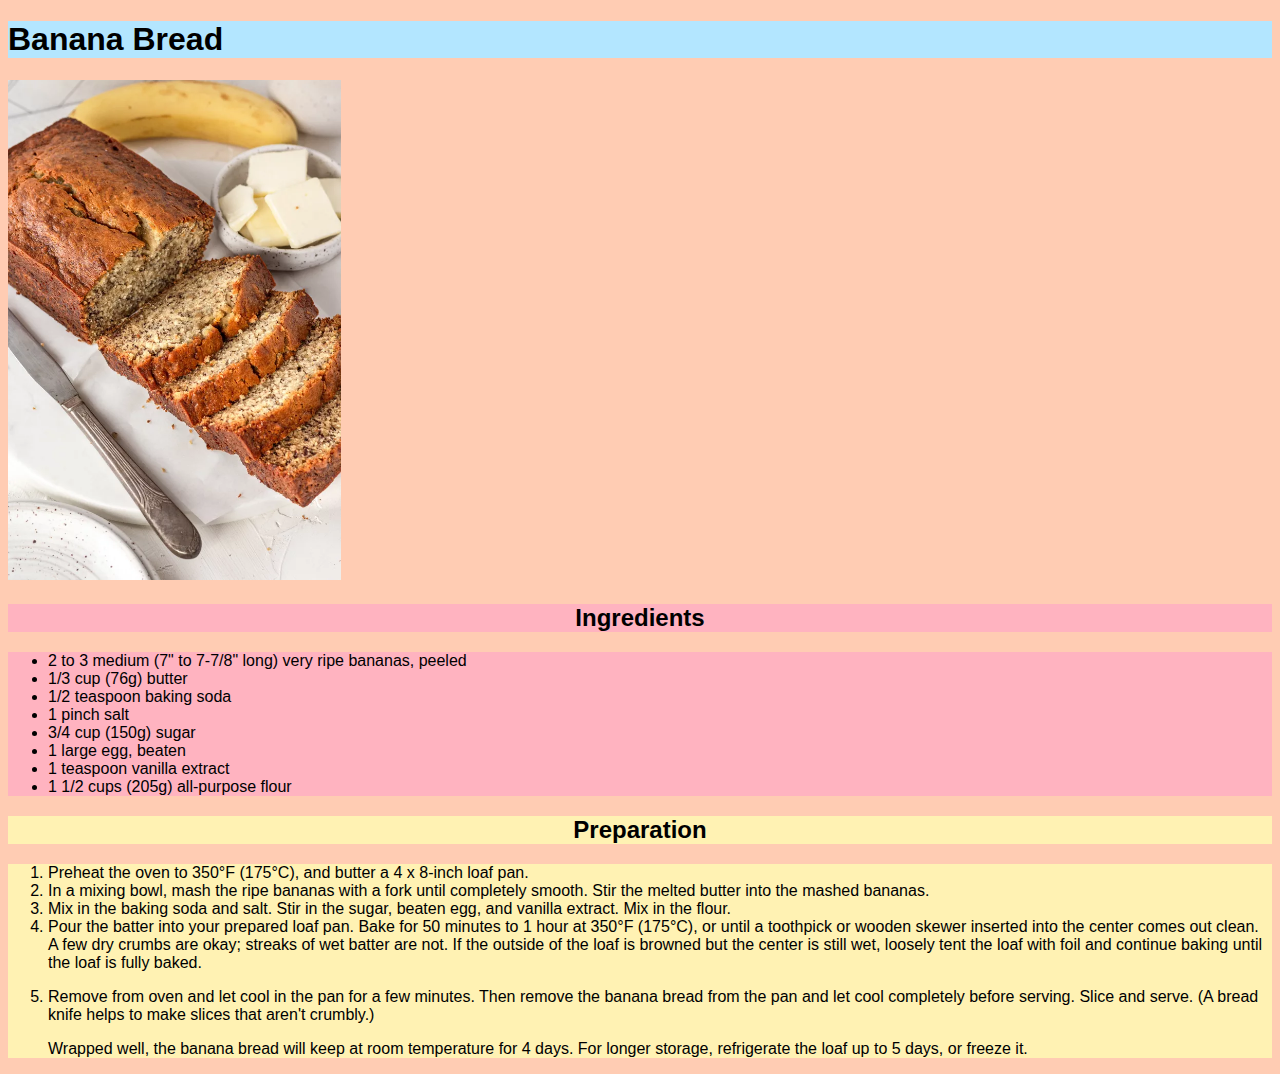
==== recipes/banana_bread.html @ 2d3cdcbb "Add class recipe-image and style it" ====
<!DOCTYPE html>
<html lang="en">
  <head>
    <meta charset="utf-8">
		<link rel="stylesheet" href="../style.css">
    <title>
			Banana Bread
    </title>
  </head>
	<!-- recipe and image from https://www.simplyrecipes.com/recipes/banana_bread/ --> 
  <body>
		<h1>Banana Bread</h1>
		<img class="recipe-image" src="../img/banana-bread.webp" alt="Image of cooked banana bread">
		<h2 class="ingredients">Ingredients</h2>
		<ul class="ingredients">
			<li>2 to 3 medium (7" to 7-7/8" long) very ripe bananas, peeled</li>
			<li>1/3 cup (76g) butter</li>
			<li>1/2 teaspoon baking soda</li>
			<li>1 pinch salt</li>
			<li>3/4 cup (150g) sugar</li>
			<li>1 large egg, beaten</li>
			<li>1 teaspoon vanilla extract</li>
			<li>1 1/2 cups (205g) all-purpose flour</li>
		</ul>
		<h2 class="preparation">Preparation</h2>
		<ol class="preparation">
			<li>Preheat the oven to 350°F (175°C), and butter a 4 x 8-inch loaf pan.</li>
			<li>In a mixing bowl, mash the ripe bananas with a fork until completely smooth. Stir the melted butter into the mashed bananas.</li>
			<li>Mix in the baking soda and salt. Stir in the sugar, beaten egg, and vanilla extract. Mix in the flour.</li>
			<li>Pour the batter into your prepared loaf pan. Bake for 50 minutes to 1 hour at 350°F (175°C), or until a toothpick or wooden skewer inserted into the center comes out clean. A few dry crumbs are okay; streaks of wet batter are not. If the outside of the loaf is browned but the center is still wet, loosely tent the loaf with foil and continue baking until the loaf is fully baked.</li>
			<li>
				<p>Remove from oven and let cool in the pan for a few minutes. Then remove the banana bread from the pan and let cool completely before serving. Slice and serve. (A bread knife helps to make slices that aren't crumbly.)</p>
				<p>Wrapped well, the banana bread will keep at room temperature for 4 days. For longer storage, refrigerate the loaf up to 5 days, or freeze it.</p>
			</li>
		</ol>
  </body>
</html>
---- style.css ----
html {
	background-color: #ffccb3;
	font-family: "Arial", sans-serif;
}

h1 {
	background-color: #B3E6FF;
}

h2 {
	text-align: center;
}

.ingredients {
	background-color: #FFB3C0;
}

.preparation {
	background-color: #FFF2B3;
}

.recipe-list {
	font-weight: bold;
	background-color: #FFF2B3;
}

.recipe-image {
	height: 500px;
	width: auto;
}
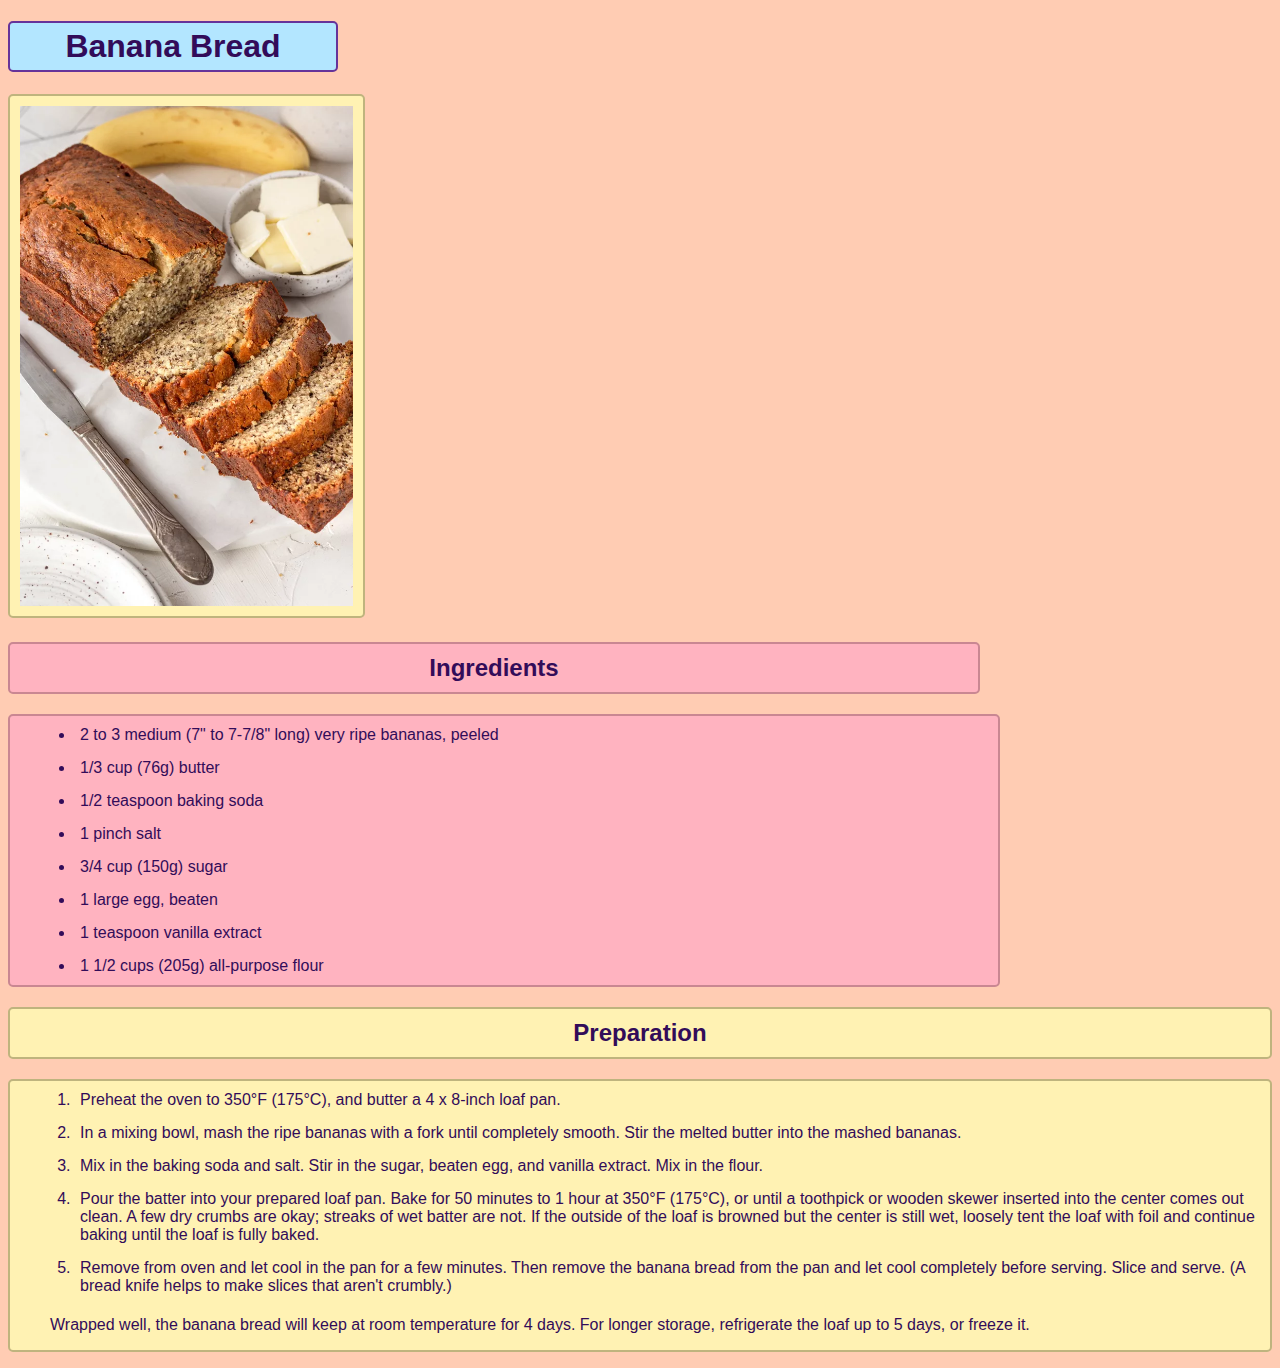
==== commit 9ddd9d51: "Fix inconsistent layout of banana bread recipe" ====
--- a/recipes/banana_bread.html
+++ b/recipes/banana_bread.html
@@ -2,36 +2,35 @@
 <html lang="en">
   <head>
     <meta charset="utf-8">
-		<link rel="stylesheet" href="../style.css">
+    <link rel="stylesheet" href="../style.css">
     <title>
-			Banana Bread
+      Banana Bread
     </title>
   </head>
-	<!-- recipe and image from https://www.simplyrecipes.com/recipes/banana_bread/ --> 
+  <!-- recipe and image from https://www.simplyrecipes.com/recipes/banana_bread/ --> 
   <body>
-		<h1>Banana Bread</h1>
-		<img class="recipe-image" src="../img/banana-bread.webp" alt="Image of cooked banana bread">
-		<h2 class="ingredients">Ingredients</h2>
-		<ul class="ingredients">
-			<li>2 to 3 medium (7" to 7-7/8" long) very ripe bananas, peeled</li>
-			<li>1/3 cup (76g) butter</li>
-			<li>1/2 teaspoon baking soda</li>
-			<li>1 pinch salt</li>
-			<li>3/4 cup (150g) sugar</li>
-			<li>1 large egg, beaten</li>
-			<li>1 teaspoon vanilla extract</li>
-			<li>1 1/2 cups (205g) all-purpose flour</li>
-		</ul>
-		<h2 class="preparation">Preparation</h2>
-		<ol class="preparation">
-			<li>Preheat the oven to 350°F (175°C), and butter a 4 x 8-inch loaf pan.</li>
-			<li>In a mixing bowl, mash the ripe bananas with a fork until completely smooth. Stir the melted butter into the mashed bananas.</li>
-			<li>Mix in the baking soda and salt. Stir in the sugar, beaten egg, and vanilla extract. Mix in the flour.</li>
-			<li>Pour the batter into your prepared loaf pan. Bake for 50 minutes to 1 hour at 350°F (175°C), or until a toothpick or wooden skewer inserted into the center comes out clean. A few dry crumbs are okay; streaks of wet batter are not. If the outside of the loaf is browned but the center is still wet, loosely tent the loaf with foil and continue baking until the loaf is fully baked.</li>
-			<li>
-				<p>Remove from oven and let cool in the pan for a few minutes. Then remove the banana bread from the pan and let cool completely before serving. Slice and serve. (A bread knife helps to make slices that aren't crumbly.)</p>
-				<p>Wrapped well, the banana bread will keep at room temperature for 4 days. For longer storage, refrigerate the loaf up to 5 days, or freeze it.</p>
-			</li>
-		</ol>
+    <h1>Banana Bread</h1>
+    <img class="recipe-image" src="../img/banana-bread.webp" alt="Image of cooked banana bread">
+    <h2 class="ingredients">Ingredients</h2>
+    <ul class="ingredients">
+      <li>2 to 3 medium (7" to 7-7/8" long) very ripe bananas, peeled</li>
+      <li>1/3 cup (76g) butter</li>
+      <li>1/2 teaspoon baking soda</li>
+      <li>1 pinch salt</li>
+      <li>3/4 cup (150g) sugar</li>
+      <li>1 large egg, beaten</li>
+      <li>1 teaspoon vanilla extract</li>
+      <li>1 1/2 cups (205g) all-purpose flour</li>
+    </ul>
+    <h2 class="preparation">Preparation</h2>
+    <ol class="preparation">
+      <li>Preheat the oven to 350°F (175°C), and butter a 4 x 8-inch loaf pan.</li>
+      <li>In a mixing bowl, mash the ripe bananas with a fork until completely smooth. Stir the melted butter into the mashed bananas.</li>
+      <li>Mix in the baking soda and salt. Stir in the sugar, beaten egg, and vanilla extract. Mix in the flour.</li>
+      <li>Pour the batter into your prepared loaf pan. Bake for 50 minutes to 1 hour at 350°F (175°C), or until a toothpick or wooden skewer inserted into the center comes out clean. A few dry crumbs are okay; streaks of wet batter are not. If the outside of the loaf is browned but the center is still wet, loosely tent the loaf with foil and continue baking until the loaf is fully baked.</li>
+      <li>
+        Remove from oven and let cool in the pan for a few minutes. Then remove the banana bread from the pan and let cool completely before serving. Slice and serve. (A bread knife helps to make slices that aren't crumbly.)</li>
+        <p>Wrapped well, the banana bread will keep at room temperature for 4 days. For longer storage, refrigerate the loaf up to 5 days, or freeze it.</p>
+    </ol>
   </body>
 </html>
--- a/style.css
+++ b/style.css
@@ -1,30 +1,59 @@
 html {
-	background-color: #ffccb3;
-	font-family: "Arial", sans-serif;
+  color: #320c59;
+  background-color: #ffccb3;
+  font-family: "Arial", sans-serif;
+  box-sizing: border-box;
 }
 
 h1 {
-	background-color: #B3E6FF;
+  background-color: #B3E6FF;
+  padding: 5px;
+  width: 25%;
+  text-align: center;
+  border: 2px solid rebeccapurple;
+  border-radius: 5px;
 }
 
 h2 {
-	text-align: center;
+  text-align: center;
+  padding: 10px;
+}
+
+li {
+  margin: 5px;
+  margin-left: 25px;
+  padding: 5px;
+}
+
+.ingredients, .preparation {
+  border-radius: 5px;
 }
 
 .ingredients {
-	background-color: #FFB3C0;
+  border: 2px solid #c98792;
+  background-color: #FFB3C0;
+  width: 75%;
 }
 
 .preparation {
-	background-color: #FFF2B3;
+  border: 2px solid #bfb47e;
+  background-color: #FFF2B3;
 }
 
 .recipe-list {
-	font-weight: bold;
-	background-color: #FFF2B3;
+  width: 50%;
+  padding: 10px;
+  font-weight: bold;
+  background-color: #FFF2B3;
+  border: 2px solid #bfb47e;
+  border-radius: 5px;
 }
 
 .recipe-image {
-	height: 500px;
-	width: auto;
+  height: 500px;
+  width: auto;
+  padding: 10px;
+  border: 2px solid #bfb47e;
+  background-color: #FFF2B3;
+  border-radius: 5px;
 }
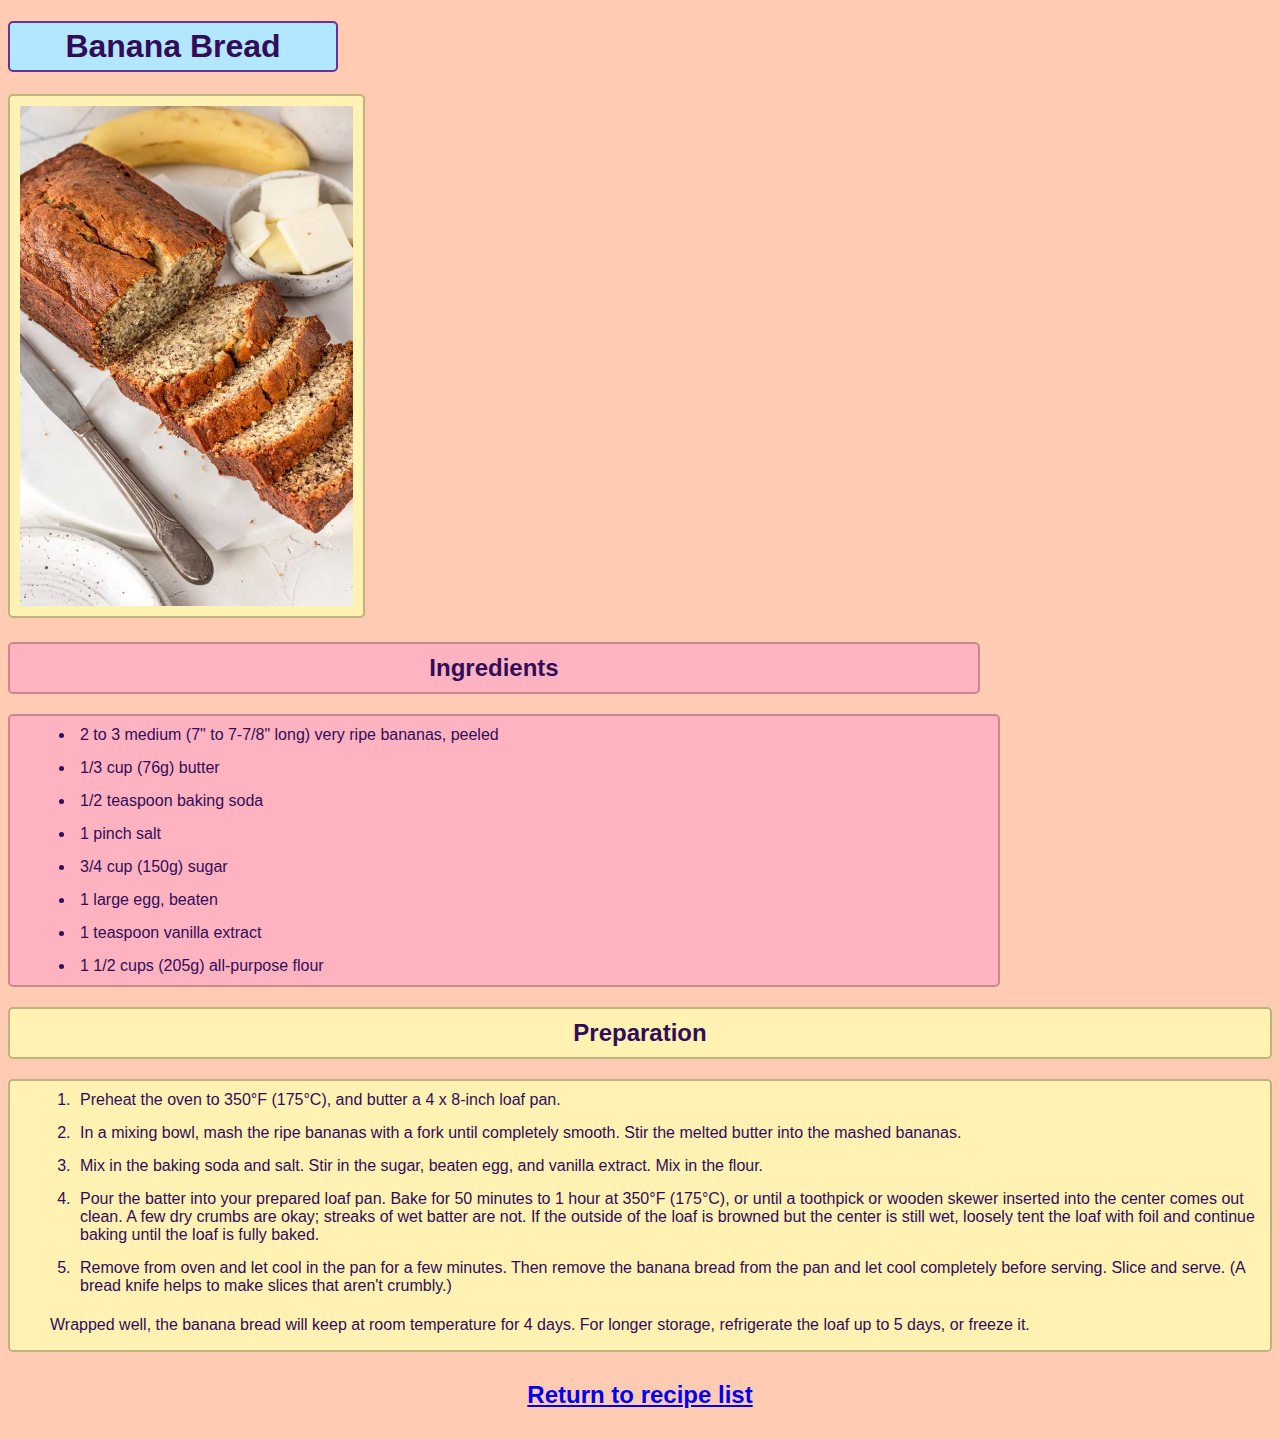
==== commit 8190e9b1: "Add return to recipe list link on recipes" ====
--- a/recipes/banana_bread.html
+++ b/recipes/banana_bread.html
@@ -28,9 +28,9 @@
       <li>In a mixing bowl, mash the ripe bananas with a fork until completely smooth. Stir the melted butter into the mashed bananas.</li>
       <li>Mix in the baking soda and salt. Stir in the sugar, beaten egg, and vanilla extract. Mix in the flour.</li>
       <li>Pour the batter into your prepared loaf pan. Bake for 50 minutes to 1 hour at 350°F (175°C), or until a toothpick or wooden skewer inserted into the center comes out clean. A few dry crumbs are okay; streaks of wet batter are not. If the outside of the loaf is browned but the center is still wet, loosely tent the loaf with foil and continue baking until the loaf is fully baked.</li>
-      <li>
-        Remove from oven and let cool in the pan for a few minutes. Then remove the banana bread from the pan and let cool completely before serving. Slice and serve. (A bread knife helps to make slices that aren't crumbly.)</li>
+      <li>Remove from oven and let cool in the pan for a few minutes. Then remove the banana bread from the pan and let cool completely before serving. Slice and serve. (A bread knife helps to make slices that aren't crumbly.)</li>
         <p>Wrapped well, the banana bread will keep at room temperature for 4 days. For longer storage, refrigerate the loaf up to 5 days, or freeze it.</p>
     </ol>
+    <h2><a href="../index.html">Return to recipe list</a></h2>
   </body>
 </html>
--- a/style.css
+++ b/style.css
@@ -49,6 +49,14 @@
   border-radius: 5px;
 }
 
+.recipe-list a {
+  display: inline-block;
+  padding: 2px 5px;
+}
+.recipe-list a:hover {
+  background-color: #b8a781;
+}
+
 .recipe-image {
   height: 500px;
   width: auto;
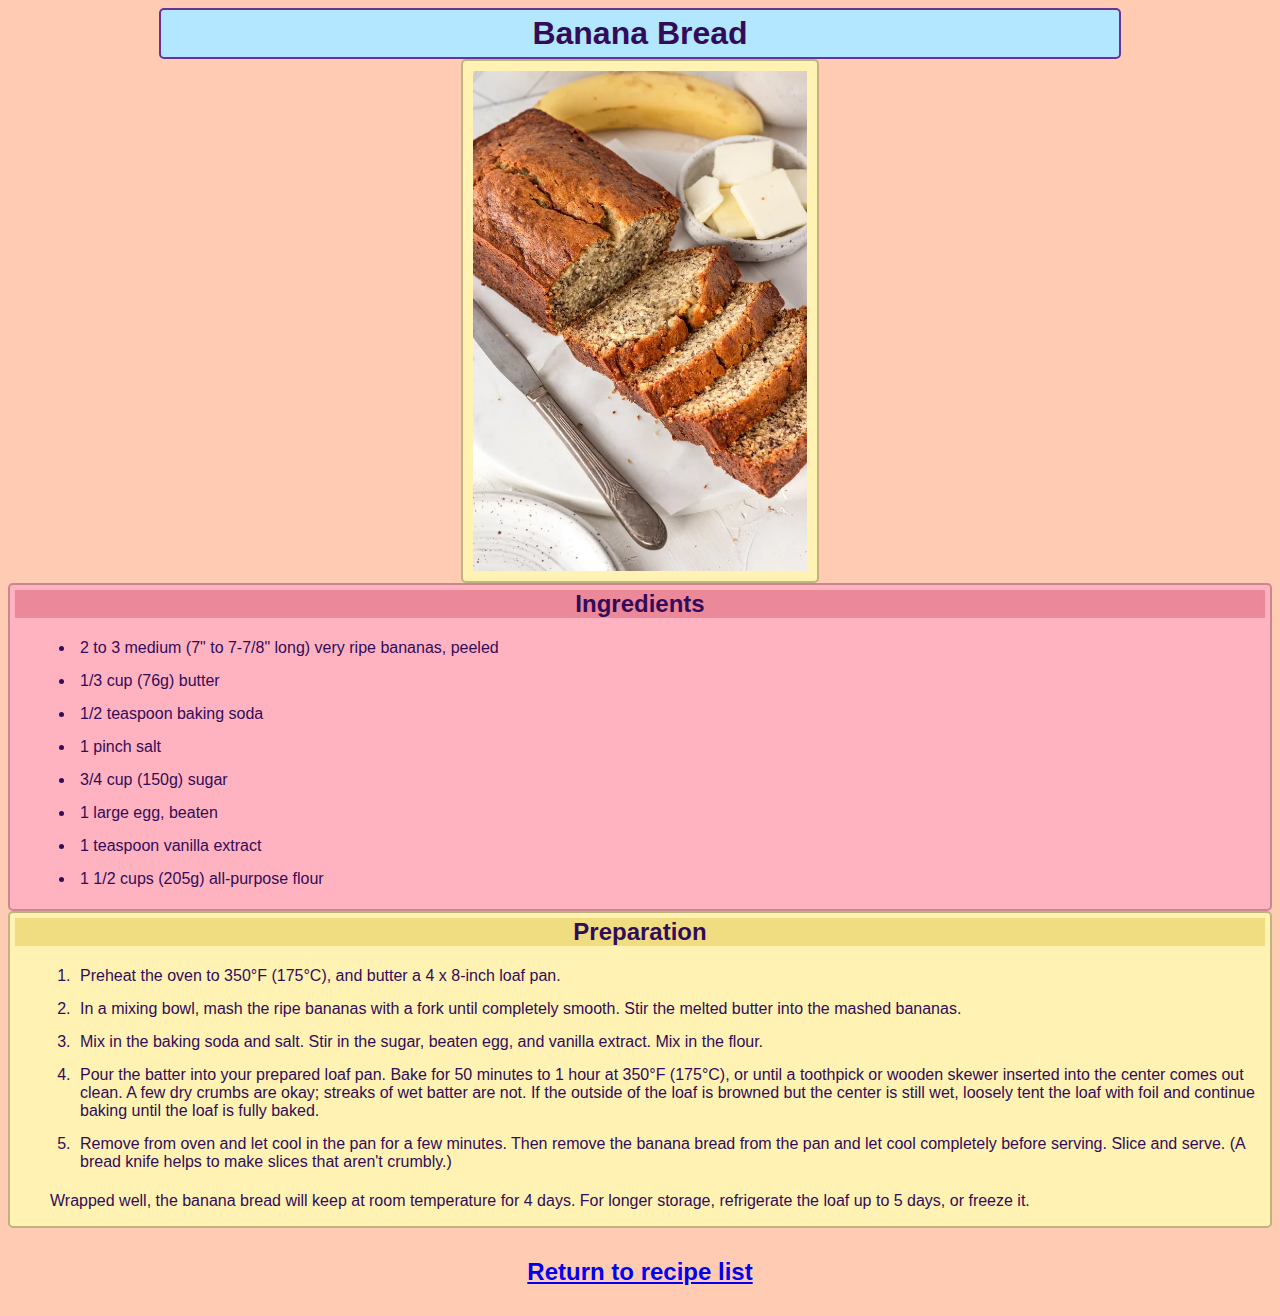
==== commit 04e68c2a: "Nested ingredients and preparation within a div" ====
--- a/recipes/banana_bread.html
+++ b/recipes/banana_bread.html
@@ -11,26 +11,30 @@
   <body>
     <h1>Banana Bread</h1>
     <img class="recipe-image" src="../img/banana-bread.webp" alt="Image of cooked banana bread">
-    <h2 class="ingredients">Ingredients</h2>
-    <ul class="ingredients">
-      <li>2 to 3 medium (7" to 7-7/8" long) very ripe bananas, peeled</li>
-      <li>1/3 cup (76g) butter</li>
-      <li>1/2 teaspoon baking soda</li>
-      <li>1 pinch salt</li>
-      <li>3/4 cup (150g) sugar</li>
-      <li>1 large egg, beaten</li>
-      <li>1 teaspoon vanilla extract</li>
-      <li>1 1/2 cups (205g) all-purpose flour</li>
-    </ul>
-    <h2 class="preparation">Preparation</h2>
-    <ol class="preparation">
-      <li>Preheat the oven to 350°F (175°C), and butter a 4 x 8-inch loaf pan.</li>
-      <li>In a mixing bowl, mash the ripe bananas with a fork until completely smooth. Stir the melted butter into the mashed bananas.</li>
-      <li>Mix in the baking soda and salt. Stir in the sugar, beaten egg, and vanilla extract. Mix in the flour.</li>
-      <li>Pour the batter into your prepared loaf pan. Bake for 50 minutes to 1 hour at 350°F (175°C), or until a toothpick or wooden skewer inserted into the center comes out clean. A few dry crumbs are okay; streaks of wet batter are not. If the outside of the loaf is browned but the center is still wet, loosely tent the loaf with foil and continue baking until the loaf is fully baked.</li>
-      <li>Remove from oven and let cool in the pan for a few minutes. Then remove the banana bread from the pan and let cool completely before serving. Slice and serve. (A bread knife helps to make slices that aren't crumbly.)</li>
+    <div class="ingredients">
+      <h2>Ingredients</h2>
+      <ul>
+        <li>2 to 3 medium (7" to 7-7/8" long) very ripe bananas, peeled</li>
+        <li>1/3 cup (76g) butter</li>
+        <li>1/2 teaspoon baking soda</li>
+        <li>1 pinch salt</li>
+        <li>3/4 cup (150g) sugar</li>
+        <li>1 large egg, beaten</li>
+        <li>1 teaspoon vanilla extract</li>
+        <li>1 1/2 cups (205g) all-purpose flour</li>
+      </ul>
+    </div>
+    <div class="preparation">
+      <h2>Preparation</h2>
+      <ol>
+        <li>Preheat the oven to 350°F (175°C), and butter a 4 x 8-inch loaf pan.</li>
+        <li>In a mixing bowl, mash the ripe bananas with a fork until completely smooth. Stir the melted butter into the mashed bananas.</li>
+        <li>Mix in the baking soda and salt. Stir in the sugar, beaten egg, and vanilla extract. Mix in the flour.</li>
+        <li>Pour the batter into your prepared loaf pan. Bake for 50 minutes to 1 hour at 350°F (175°C), or until a toothpick or wooden skewer inserted into the center comes out clean. A few dry crumbs are okay; streaks of wet batter are not. If the outside of the loaf is browned but the center is still wet, loosely tent the loaf with foil and continue baking until the loaf is fully baked.</li>
+        <li>Remove from oven and let cool in the pan for a few minutes. Then remove the banana bread from the pan and let cool completely before serving. Slice and serve. (A bread knife helps to make slices that aren't crumbly.)</li>
         <p>Wrapped well, the banana bread will keep at room temperature for 4 days. For longer storage, refrigerate the loaf up to 5 days, or freeze it.</p>
-    </ol>
+      </ol>
+    </div>
     <h2><a href="../index.html">Return to recipe list</a></h2>
   </body>
 </html>
--- a/style.css
+++ b/style.css
@@ -8,10 +8,11 @@
 h1 {
   background-color: #B3E6FF;
   padding: 5px;
-  width: 25%;
+  width: 75%;
   text-align: center;
   border: 2px solid rebeccapurple;
   border-radius: 5px;
+  margin: 0 auto;
 }
 
 h2 {
@@ -32,12 +33,24 @@
 .ingredients {
   border: 2px solid #c98792;
   background-color: #FFB3C0;
-  width: 75%;
+  /* width: 75%; */
+}
+
+.ingredients h2 {
+  padding: 0;
+  margin: 5px;
+  background-color: #eb8899;
 }
 
 .preparation {
   border: 2px solid #bfb47e;
   background-color: #FFF2B3;
+}
+
+.preparation h2 {
+  padding: 0px;
+  margin: 5px;
+  background-color: #f0dd81;
 }
 
 .recipe-list {
@@ -58,8 +71,10 @@
 }
 
 .recipe-image {
+  display: block;
   height: 500px;
   width: auto;
+  margin: 0 auto;
   padding: 10px;
   border: 2px solid #bfb47e;
   background-color: #FFF2B3;
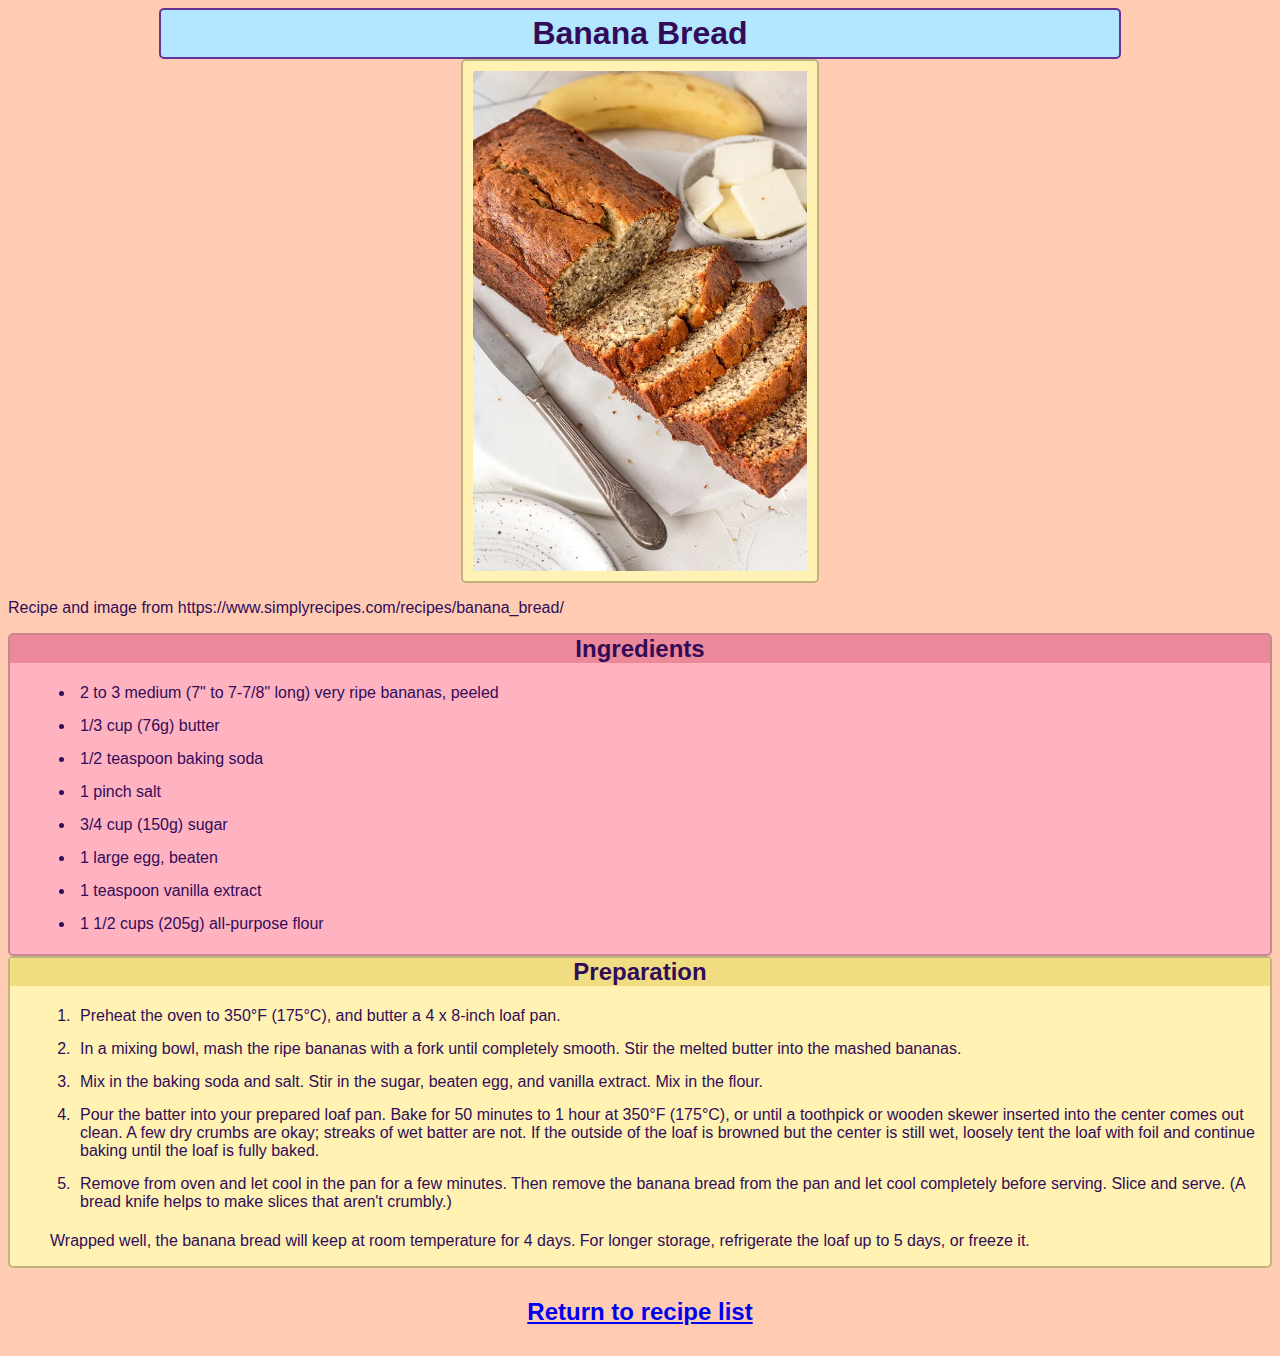
==== commit e2d94440: "Add sources to recipes and add container at top" ====
--- a/recipes/banana_bread.html
+++ b/recipes/banana_bread.html
@@ -7,10 +7,13 @@
       Banana Bread
     </title>
   </head>
-  <!-- recipe and image from https://www.simplyrecipes.com/recipes/banana_bread/ --> 
+  <!-- --> 
   <body>
-    <h1>Banana Bread</h1>
-    <img class="recipe-image" src="../img/banana-bread.webp" alt="Image of cooked banana bread">
+    <div class="header">
+      <h1>Banana Bread</h1>
+      <img class="recipe-image" src="../img/banana-bread.webp" alt="Image of cooked banana bread">
+      <p>Recipe and image from https://www.simplyrecipes.com/recipes/banana_bread/</p>
+    </div>
     <div class="ingredients">
       <h2>Ingredients</h2>
       <ul>
--- a/style.css
+++ b/style.css
@@ -38,7 +38,7 @@
 
 .ingredients h2 {
   padding: 0;
-  margin: 5px;
+  margin: 0px auto;
   background-color: #eb8899;
 }
 
@@ -49,7 +49,7 @@
 
 .preparation h2 {
   padding: 0px;
-  margin: 5px;
+  margin: 0px auto;
   background-color: #f0dd81;
 }
 
